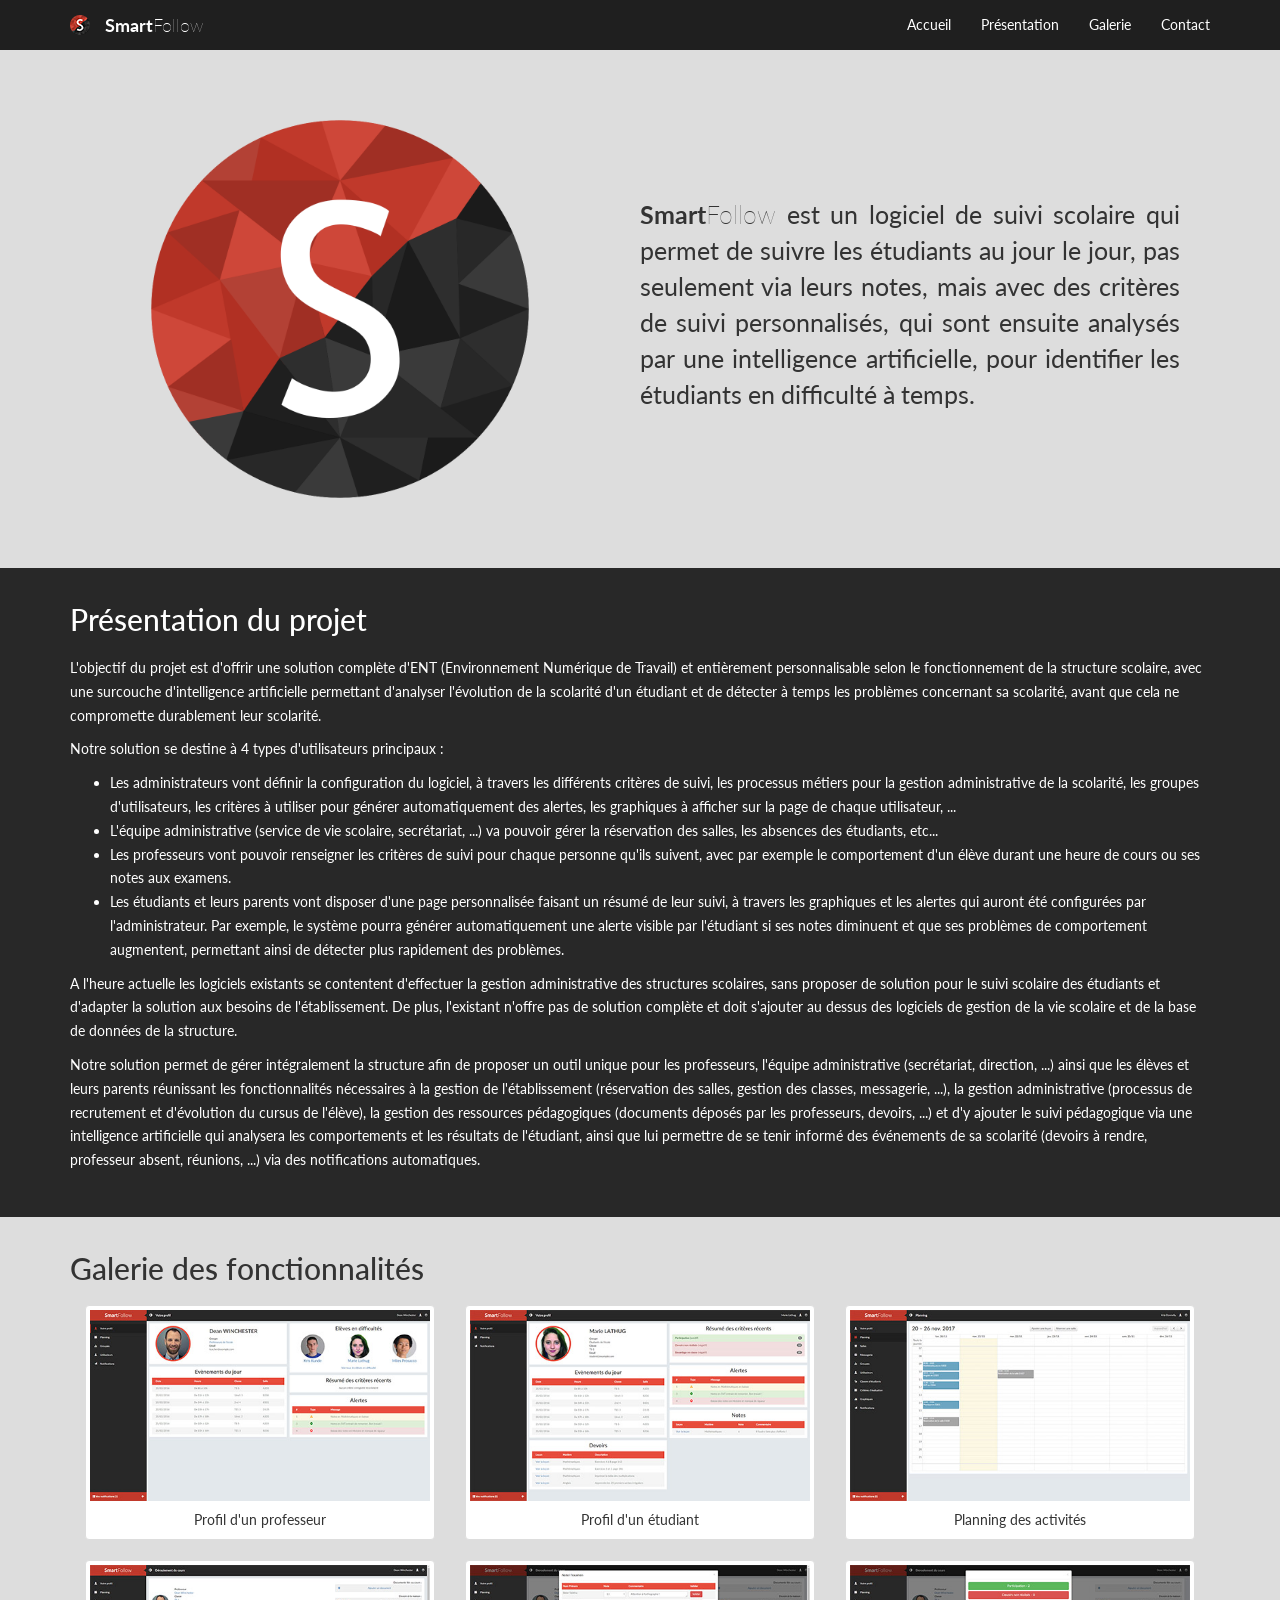
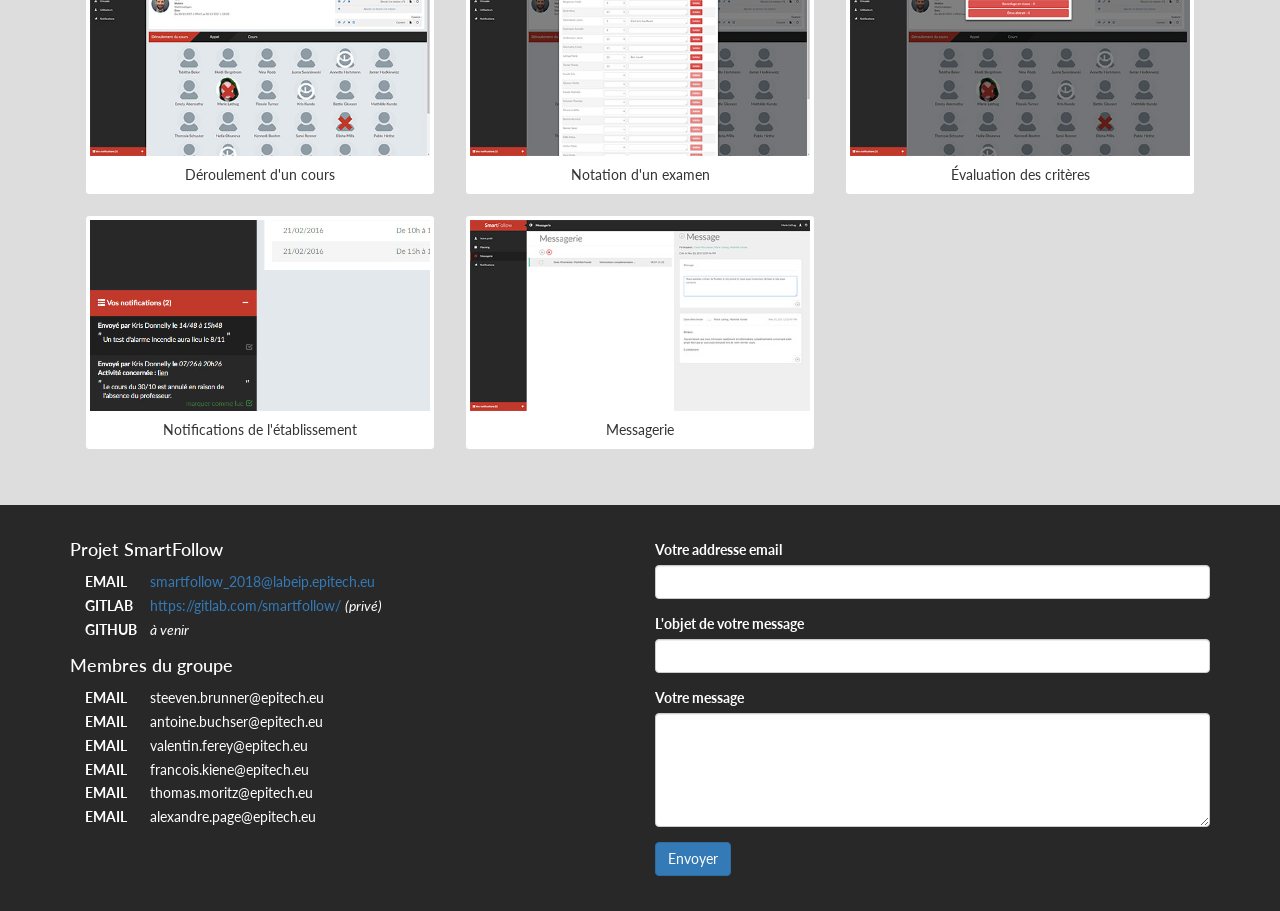
==== index.html @ dcd480e3 "New version of the website" ====
<!DOCTYPE html>
<html lang="fr">
<head>
	<meta charset="UTF-8">
	<title>SmartFollow - Logiciel de suivi scolaire</title>

	<meta name="viewport" content="width=device-width, initial-scale=1">

	<link rel="icon" type="svg" href="img/logo.ico" />
	<link rel="stylesheet" type="text/css" href="css/bootstrap.min.css" />
	<link rel="stylesheet" type="text/css" href="css/style.css" />
</head>

<body>
	<nav class="navbar navbar-default navbar-fixed-top">
		<div class="container">
			<div class="navbar-header">
				<a class="navbar-brand" href="#">
					<img alt="Logo SmartFollow" src="img/logo_small.png" />
				</a>
				<a class="navbar-brand brand-name" href="#"><strong>Smart</strong>Follow</a>
			</div>

			<ul class="nav navbar-nav navbar-right">
				<li><a href="#home">Accueil</a></li>
				<li><a href="#presentation">Présentation</a></li>
				<li><a href="#gallery">Galerie</a></li>
				<li><a href="#contact">Contact</a></li>
			</ul>
		</div>
	</nav>

	<div class="container-fluid">
		<div class="row splashscreen" id="home">
			<div class="col-md-12">
				<div class="container">
					<div class="row table-display">
						<div class="col-md-6 logo table-cell-display">
							<img src="img/logo.png" alt="Logo SmartFollow" />
						</div>
						<div class="col-md-6 catch-phrase table-cell-display">
							<p>
								<span class="brand-name"><strong>Smart</strong>Follow</span> est un logiciel de suivi scolaire qui permet de
								suivre les étudiants au jour le jour,
								pas seulement via leurs notes,
								mais avec des critères de suivi personnalisés,
								qui sont ensuite analysés par une intelligence artificielle,
								pour identifier les étudiants en difficulté à temps.
							</p>
						</div>
					</div>
				</div>
			</div>
		</div>

		<div class="row presentation" id="presentation">
			<div class="col-md-12">
				<div class="container">
					<div class="row">
						<div class="col-md-12">
							<h2>Présentation du projet</h2>

							<p>
								L'objectif du projet est d'offrir une solution complète d'ENT (Environnement Numérique de Travail) et entièrement personnalisable selon le fonctionnement de la structure scolaire, avec une surcouche d'intelligence artificielle permettant d'analyser l'évolution de la scolarité d'un étudiant et de détecter à temps les problèmes concernant sa scolarité, avant que cela ne compromette durablement leur scolarité.
							</p>

							<p>
								Notre solution se destine à 4 types d'utilisateurs principaux :
							</p>
							<ul>
								<li>Les administrateurs vont définir la configuration du logiciel, à travers les différents critères de suivi, les processus métiers pour la gestion administrative de la scolarité, les groupes d'utilisateurs, les critères à utiliser pour générer automatiquement des alertes, les graphiques à afficher sur la page de chaque utilisateur, ...</li>
								<li>L'équipe administrative (service de vie scolaire, secrétariat, ...) va pouvoir gérer la réservation des salles, les absences des étudiants, etc...</li>
								<li>Les professeurs vont pouvoir renseigner les critères de suivi pour chaque personne qu'ils suivent, avec par exemple le comportement d'un élève durant une heure de cours ou ses notes aux examens.</li>
								<li>Les étudiants et leurs parents vont disposer d'une page personnalisée faisant un résumé de leur suivi, à travers les graphiques et les alertes qui auront été configurées par l'administrateur. Par exemple, le système pourra générer automatiquement une alerte visible par l'étudiant si ses notes diminuent et que ses problèmes de comportement augmentent, permettant ainsi de détecter plus rapidement des problèmes.</li>
							</ul>

							<p>
								A l'heure actuelle les logiciels existants se contentent d'effectuer la gestion administrative des structures scolaires, sans proposer de solution pour le suivi scolaire des étudiants et d'adapter la solution aux besoins de l'établissement. De plus, l'existant n'offre pas de solution complète et doit s'ajouter au dessus des logiciels de gestion de la vie scolaire et de la base de données de la structure.
							</p>

							<p>
								Notre solution permet de gérer intégralement la structure afin de proposer un outil unique pour les professeurs, l'équipe administrative (secrétariat, direction, ...) ainsi que les élèves et leurs parents réunissant les fonctionnalités nécessaires à la gestion de l'établissement (réservation des salles, gestion des classes, messagerie, ...), la gestion administrative (processus de recrutement et d'évolution du cursus de l'élève), la gestion des ressources pédagogiques (documents déposés par les professeurs, devoirs, ...) et d'y ajouter le suivi pédagogique via une intelligence artificielle qui analysera les comportements et les résultats de l'étudiant, ainsi que lui permettre de se tenir informé des événements de sa scolarité (devoirs à rendre, professeur absent, réunions, ...) via des notifications automatiques.
							</p>
						</div>
					</div>
				</div>
			</div>
		</div>

		<div class="row gallery" id="gallery">
			<div class="col-md-12">
				<div class="container">
					<div class="row">
						<div class="col-md-12">
							<h2>Galerie des fonctionnalités</h2>

							<div class="col-md-4">
								<div class="thumbnail">
									<img src="gallery/profile_teacher_small.jpg" alt="">
									<div class="caption">
										Profil d'un professeur
									</div>
								</div>
							</div>

							<div class="col-md-4">
								<div class="thumbnail">
									<img src="gallery/profile_student_small.jpg" alt="">
									<div class="caption">
										Profil d'un étudiant
									</div>
								</div>
							</div>

							<div class="col-md-4">
								<div class="thumbnail">
									<img src="gallery/planning_small.jpg" alt="">
									<div class="caption">
										Planning des activités
									</div>
								</div>
							</div>

							<div class="col-md-4">
								<div class="thumbnail">
									<img src="gallery/lesson_small.jpg" alt="">
									<div class="caption">
										Déroulement d'un cours
									</div>
								</div>
							</div>

							<div class="col-md-4">
								<div class="thumbnail">
									<img src="gallery/marks_exam_small.jpg" alt="">
									<div class="caption">
										Notation d'un examen
									</div>
								</div>
							</div>

							<div class="col-md-4">
								<div class="thumbnail">
									<img src="gallery/evaluations_small.jpg" alt="">
									<div class="caption">
										Évaluation des critères
									</div>
								</div>
							</div>

							<div class="col-md-4">
								<div class="thumbnail">
									<img src="gallery/notifications_small.jpg" alt="">
									<div class="caption">
										Notifications de l'établissement
									</div>
								</div>
							</div>

							<div class="col-md-4">
								<div class="thumbnail">
									<img src="gallery/messaging_small.jpg" alt="">
									<div class="caption">
										Messagerie
									</div>
								</div>
							</div>
						</div>
					</div>
				</div>
			</div>
		</div>

		<div class="row contact" id="contact">
			<div class="col-md-12">
				<div class="container">
					<div class="row">
						<div class="col-md-12">
							<div class="row">
								<div class="col-md-6 contacts">
									<h4>Projet SmartFollow</h4>
									<dl class="dl-horizontal">
										<dt>Email</dt>
										<dd><a href="mailto:smartfollow_2018@labeip.epitech.eu">smartfollow_2018@labeip.epitech.eu</a></dd>

										<dt>GitLab</dt>
										<dd><a href="https://gitlab.com/smartfollow/" target="_blank">https://gitlab.com/smartfollow/</a> <em>(privé)</em></dd>

										<dt>GitHub</dt>
										<dd><em>à venir</em></dd>
									</dl>

									<h4>Membres du groupe</h4>
									<dl class="dl-horizontal">
										<dt>Email</dt>
										<dd>steeven.brunner@epitech.eu</dd>

										<dt>Email</dt>
										<dd>antoine.buchser@epitech.eu</dd>

										<dt>Email</dt>
										<dd>valentin.ferey@epitech.eu</dd>

										<dt>Email</dt>
										<dd>francois.kiene@epitech.eu</dd>

										<dt>Email</dt>
										<dd>thomas.moritz@epitech.eu</dd>

										<dt>Email</dt>
										<dd>alexandre.page@epitech.eu</dd>
									</dl>
								</div>
								<div class="col-md-6">
									<form>
										<div class="form-group">
											<label>Votre addresse email</label>
											<input type="email" name="email" class="form-control" required="required">
										</div>

										<div class="form-group">
											<label>L'objet de votre message</label>
											<input type="text" name="object" class="form-control" required="required">
										</div>

										<div class="form-group">
											<label>Votre message</label>
											<textarea name="message" class="form-control" required="required" rows="5"></textarea>
										</div>

										<input type="submit" name="submit" value="Envoyer" class="btn btn-primary">
									</form>
								</div>
							</div>
						</div>
					</div>
				</div>
			</div>
		</div>
	</div>

	<script src="js/jquery.min.js"></script>
	<script src="js/bootstrap.min.js"></script>
</body>
</html>
---- css/style.css ----
@import url(https://fonts.googleapis.com/css?family=Lato:400,400italic,700,700italic,300,300italic);
html, body {
  height: 100%;
  width: 100%; }

body {
  font-family: "Lato", Arial, sans-serif;
  padding-top: 50px; }

.table-display {
  display: table;
  width: 100%; }
  .table-display .table-cell-display {
    display: table-cell;
    vertical-align: middle;
    height: auto;
    max-height: 100%;
    float: none; }

.brand-name {
  font-weight: lighter; }
  .brand-name strong {
    font-weight: bold; }

.navbar {
  background-color: #1f1f1f;
  color: #ffffff;
  border-bottom: none; }
  .navbar a {
    color: inherit !important; }
  .navbar .navbar-nav li:hover {
    background-color: #282828; }

.splashscreen, .presentation, .gallery, .contact {
  padding-top: 35px;
  padding-bottom: 35px; }
  .splashscreen h2, .presentation h2, .gallery h2, .contact h2 {
    margin-top: 0;
    margin-bottom: 20px; }

.splashscreen, .gallery {
  background-color: #dddddd;
  color: #333333; }

.presentation, .contact {
  background-color: #282828;
  color: #ffffff; }

.splashscreen {
  padding-top: 70px;
  padding-bottom: 70px; }
  .splashscreen .logo {
    text-align: center; }
    .splashscreen .logo img {
      max-width: 70%; }
  .splashscreen .catch-phrase {
    font-size: 1.8em; }
    .splashscreen .catch-phrase p {
      text-align: justify; }

.presentation p, .presentation ul {
  line-height: 1.7em; }

.gallery .thumbnail .caption {
  text-align: center;
  padding-bottom: 5px; }

.contact .contacts h4 {
  margin-bottom: 10px;
  margin-top: 0; }
.contact .contacts .dl-horizontal {
  margin-left: 15px;
  margin-bottom: 15px;
  line-height: 1.7em; }
  .contact .contacts .dl-horizontal dt {
    width: 55px;
    text-align: left;
    text-transform: uppercase;
    line-height: inherit; }
  .contact .contacts .dl-horizontal dd {
    margin-left: 65px;
    line-height: inherit; }

/*# sourceMappingURL=style.css.map */
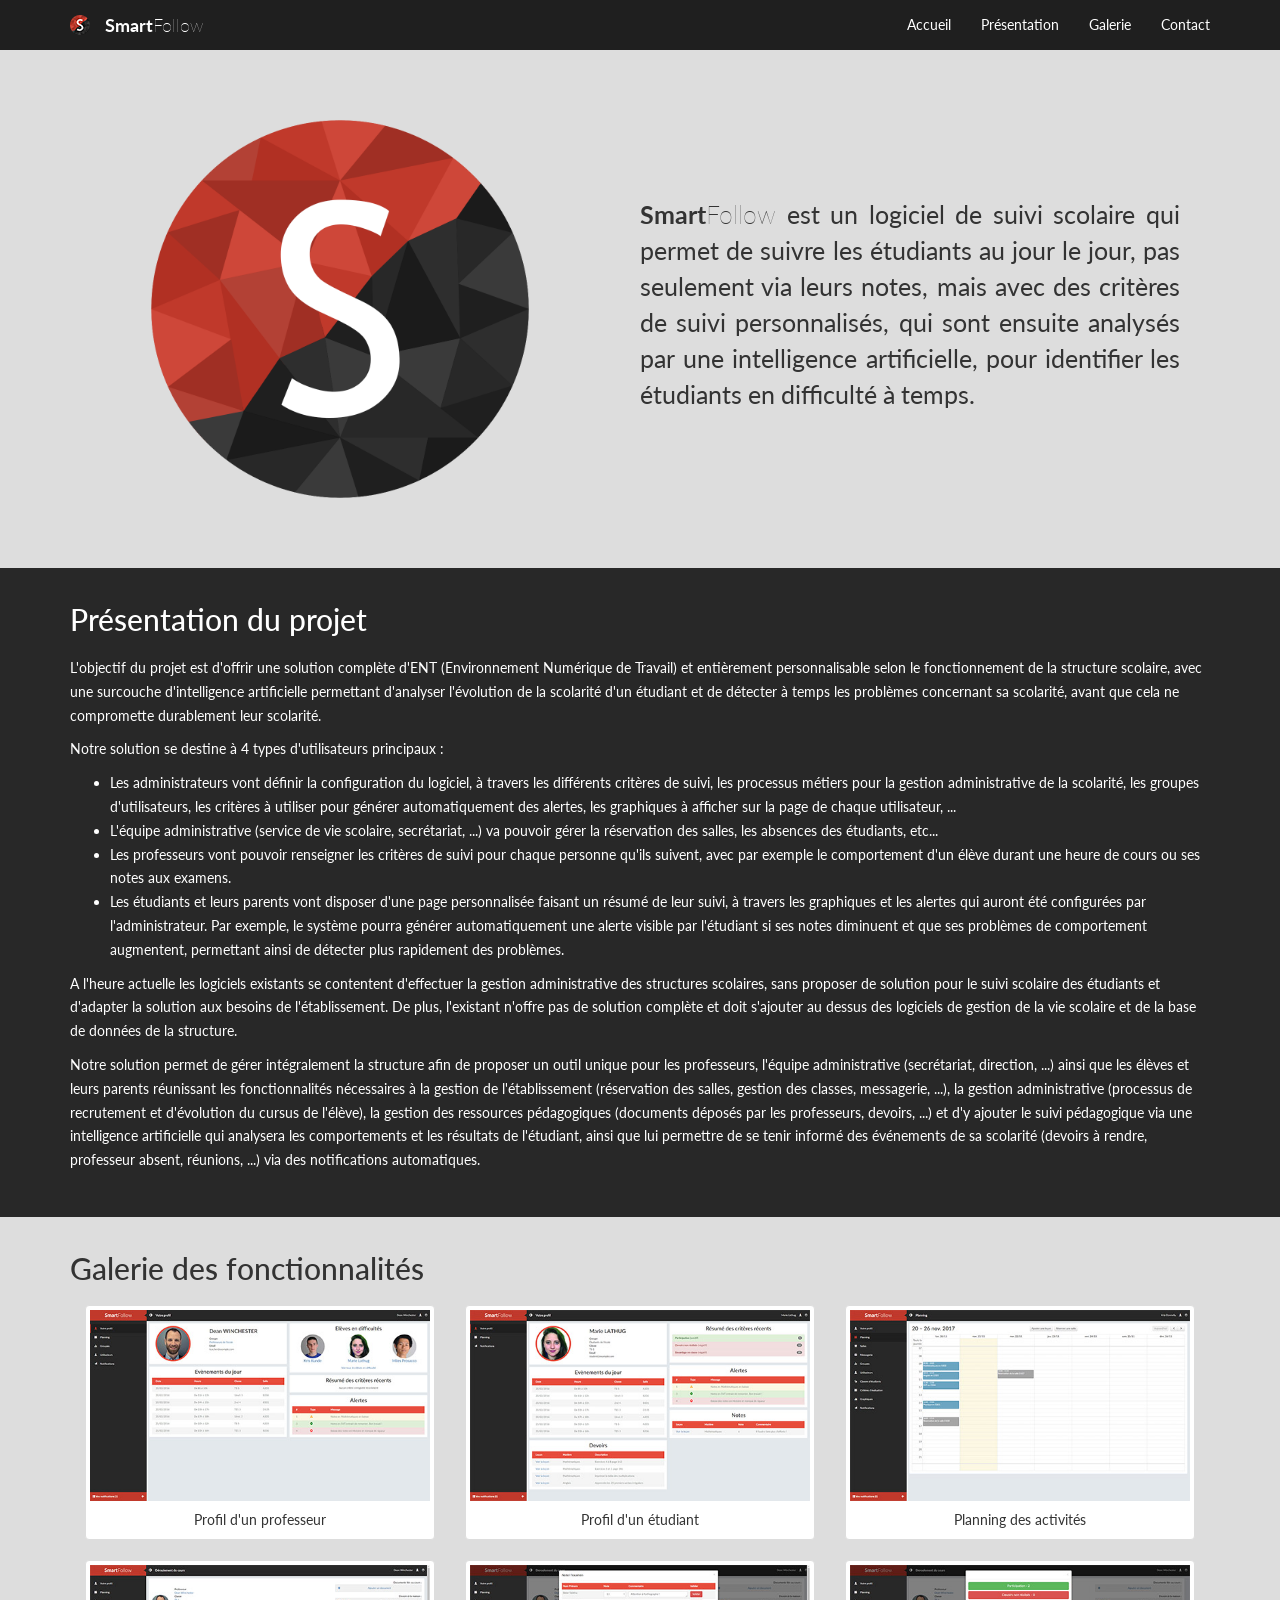
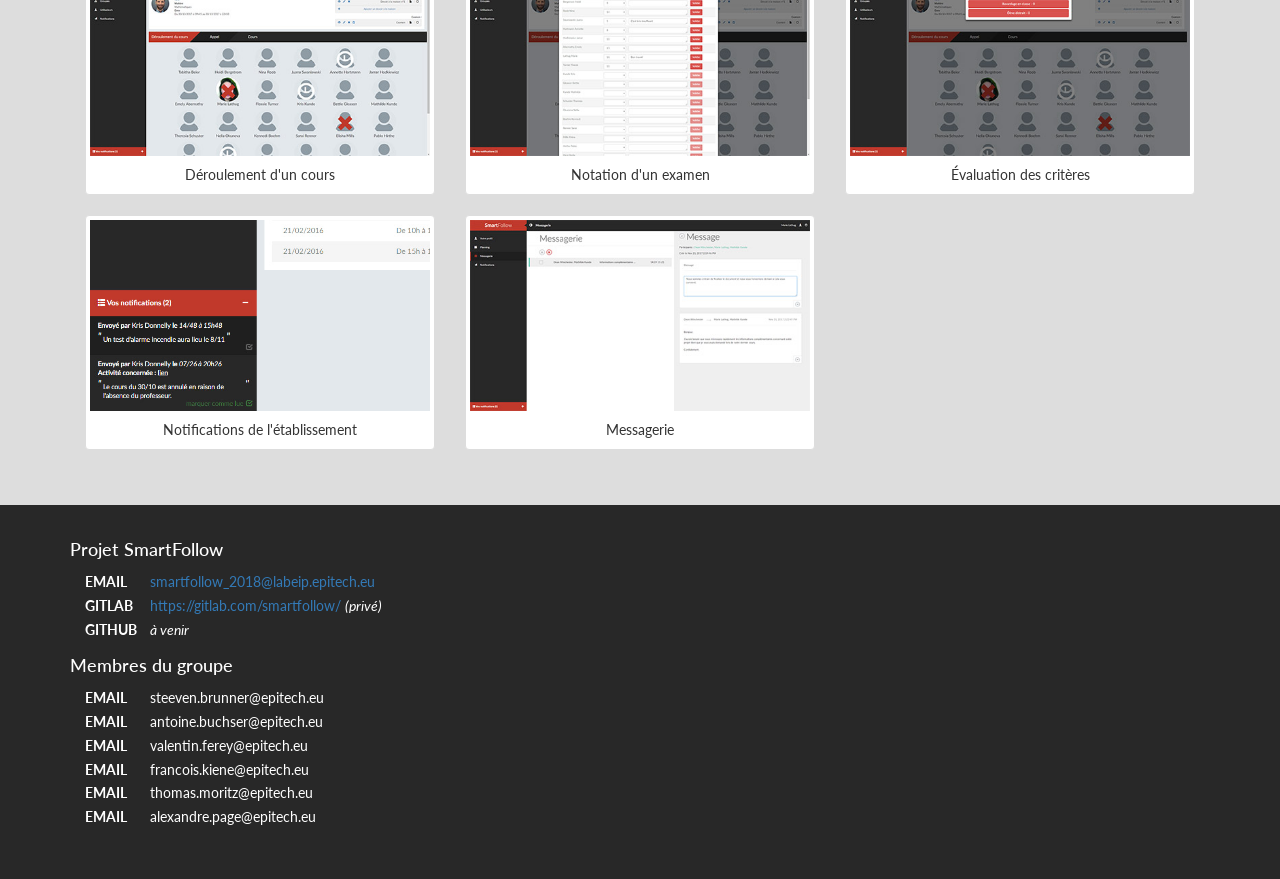
==== commit 7d14b446: "Finished new version" ====
--- a/index.html
+++ b/index.html
@@ -95,7 +95,7 @@
 							<h2>Galerie des fonctionnalités</h2>
 
 							<div class="col-md-4">
-								<div class="thumbnail">
+								<div class="thumbnail" data-type="modal" data-src="gallery/profile_teacher.jpg">
 									<img src="gallery/profile_teacher_small.jpg" alt="">
 									<div class="caption">
 										Profil d'un professeur
@@ -104,7 +104,7 @@
 							</div>
 
 							<div class="col-md-4">
-								<div class="thumbnail">
+								<div class="thumbnail" data-type="modal" data-src="gallery/profile_student.jpg">
 									<img src="gallery/profile_student_small.jpg" alt="">
 									<div class="caption">
 										Profil d'un étudiant
@@ -113,7 +113,7 @@
 							</div>
 
 							<div class="col-md-4">
-								<div class="thumbnail">
+								<div class="thumbnail" data-type="modal" data-src="gallery/planning.jpg">
 									<img src="gallery/planning_small.jpg" alt="">
 									<div class="caption">
 										Planning des activités
@@ -122,7 +122,7 @@
 							</div>
 
 							<div class="col-md-4">
-								<div class="thumbnail">
+								<div class="thumbnail" data-type="modal" data-src="gallery/lesson.jpg">
 									<img src="gallery/lesson_small.jpg" alt="">
 									<div class="caption">
 										Déroulement d'un cours
@@ -131,7 +131,7 @@
 							</div>
 
 							<div class="col-md-4">
-								<div class="thumbnail">
+								<div class="thumbnail" data-type="modal" data-src="gallery/marks_exam.jpg">
 									<img src="gallery/marks_exam_small.jpg" alt="">
 									<div class="caption">
 										Notation d'un examen
@@ -140,7 +140,7 @@
 							</div>
 
 							<div class="col-md-4">
-								<div class="thumbnail">
+								<div class="thumbnail" data-type="modal" data-src="gallery/evaluations.jpg">
 									<img src="gallery/evaluations_small.jpg" alt="">
 									<div class="caption">
 										Évaluation des critères
@@ -149,7 +149,7 @@
 							</div>
 
 							<div class="col-md-4">
-								<div class="thumbnail">
+								<div class="thumbnail" data-type="modal" data-src="gallery/notifications.jpg">
 									<img src="gallery/notifications_small.jpg" alt="">
 									<div class="caption">
 										Notifications de l'établissement
@@ -158,7 +158,7 @@
 							</div>
 
 							<div class="col-md-4">
-								<div class="thumbnail">
+								<div class="thumbnail" data-type="modal" data-src="gallery/messaging.jpg">
 									<img src="gallery/messaging_small.jpg" alt="">
 									<div class="caption">
 										Messagerie
@@ -211,7 +211,7 @@
 										<dd>alexandre.page@epitech.eu</dd>
 									</dl>
 								</div>
-								<div class="col-md-6">
+								<div class="col-md-6 hidden">
 									<form>
 										<div class="form-group">
 											<label>Votre addresse email</label>
@@ -239,7 +239,16 @@
 		</div>
 	</div>
 
+	<div class="modal-wrapper" id="modal-wrapper">
+		<div class="img-modal" id="gallery-modal">
+			<a href="#" class="close-modal"><span class="glyphicon glyphicon-remove"></span></a>
+
+			<img src="gallery/profile_teacher.jpg" alt="" />
+		</div>
+	</div>
+
 	<script src="js/jquery.min.js"></script>
 	<script src="js/bootstrap.min.js"></script>
+	<script src="js/modal.js"></script>
 </body>
 </html>
--- a/css/style.css
+++ b/css/style.css
@@ -61,9 +61,11 @@
 .presentation p, .presentation ul {
   line-height: 1.7em; }
 
-.gallery .thumbnail .caption {
-  text-align: center;
-  padding-bottom: 5px; }
+.gallery .thumbnail {
+  cursor: pointer; }
+  .gallery .thumbnail .caption {
+    text-align: center;
+    padding-bottom: 5px; }
 
 .contact .contacts h4 {
   margin-bottom: 10px;
@@ -81,4 +83,48 @@
     margin-left: 65px;
     line-height: inherit; }
 
+.modal-wrapper {
+  display: none;
+  position: fixed;
+  z-index: 5000;
+  top: 0;
+  left: 0;
+  bottom: 0;
+  right: 0;
+  text-align: center;
+  cursor: pointer;
+  background-color: rgba(0, 0, 0, 0.7); }
+  .modal-wrapper.active {
+    display: block; }
+  .modal-wrapper .close-modal {
+    position: absolute;
+    top: -10px;
+    right: -9px;
+    background: #dddddd;
+    border: 2px solid #edecec;
+    opacity: 1;
+    text-shadow: none;
+    border-radius: 50px;
+    display: block;
+    width: 24px;
+    height: 24px;
+    padding: 2px;
+    font-size: 1em;
+    color: #282828; }
+    .modal-wrapper .close-modal:hover {
+      border-color: #dddddd;
+      background: #edecec; }
+  .modal-wrapper .img-modal {
+    position: relative;
+    display: inline-block;
+    width: auto;
+    max-width: 65%;
+    margin-top: 120px;
+    cursor: default;
+    background-color: #edecec;
+    border-radius: 5px;
+    padding: 5px; }
+    .modal-wrapper .img-modal img {
+      max-width: 100%; }
+
 /*# sourceMappingURL=style.css.map */
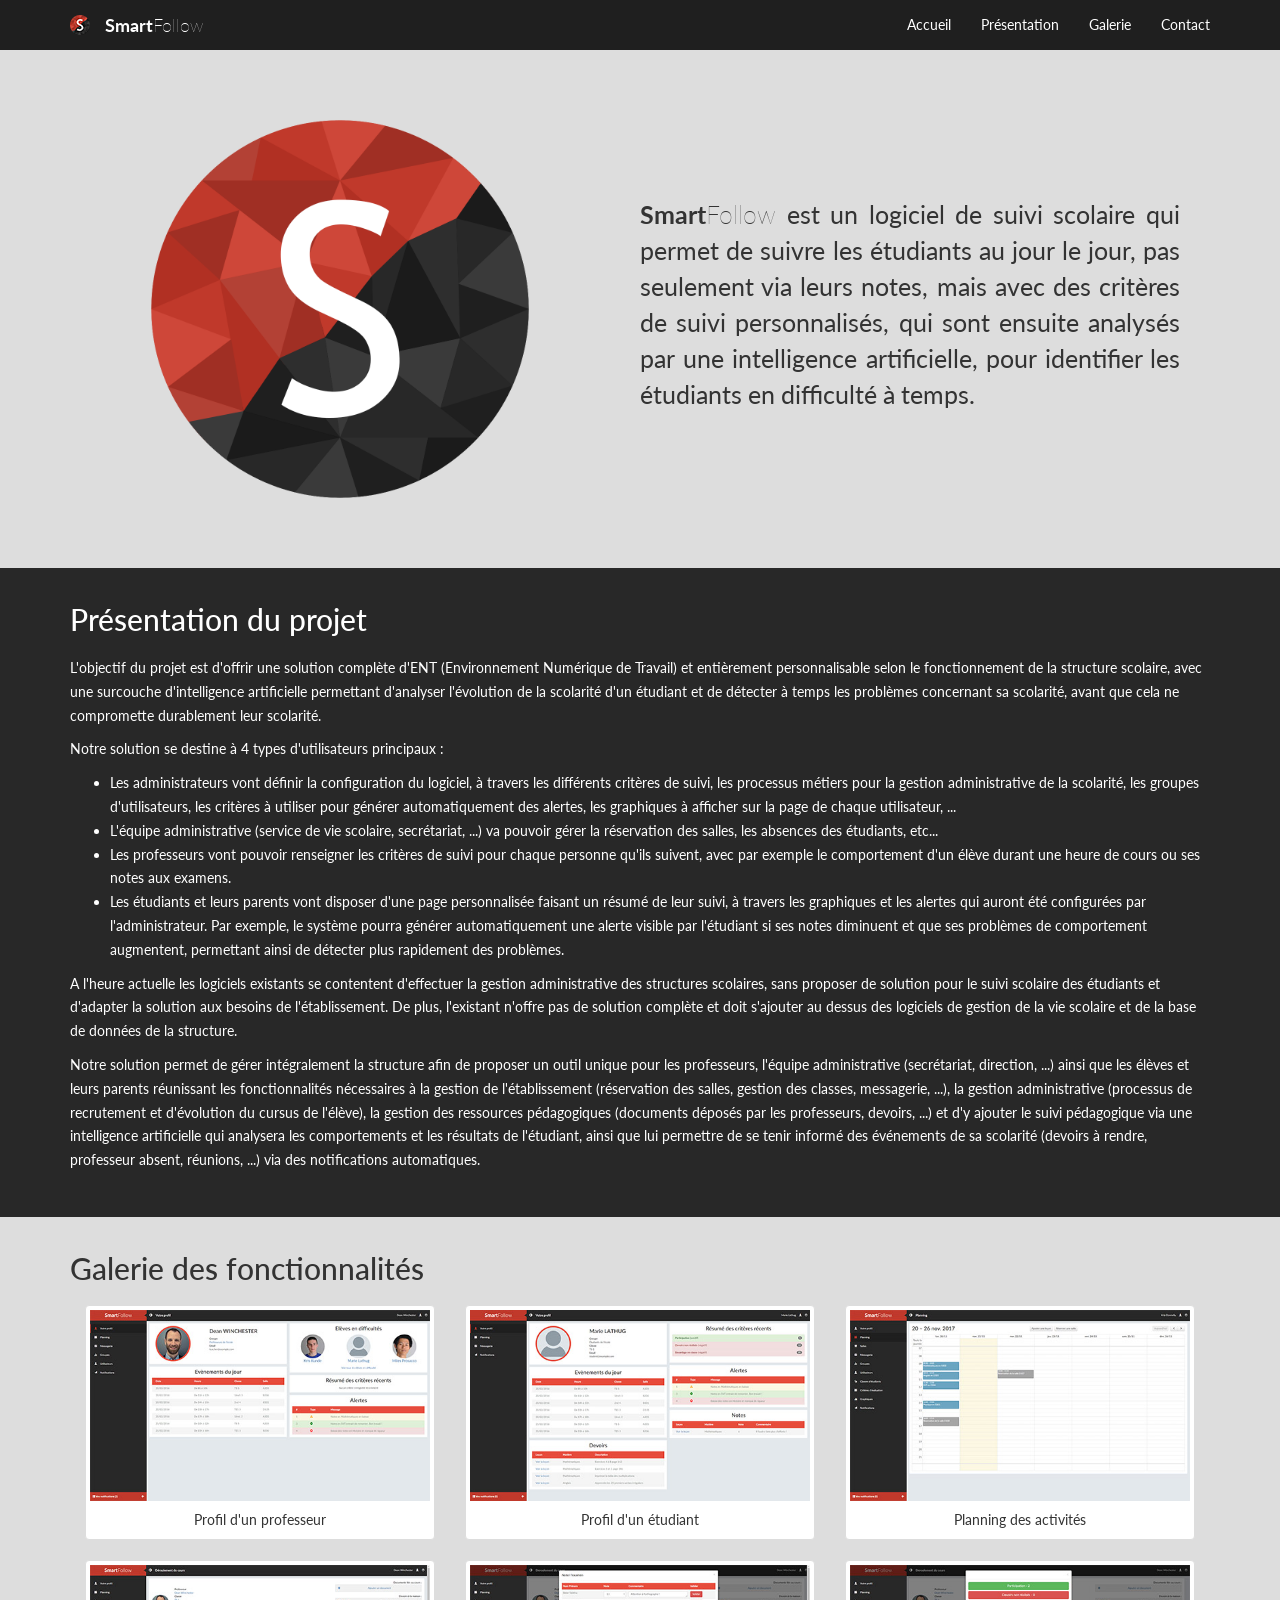
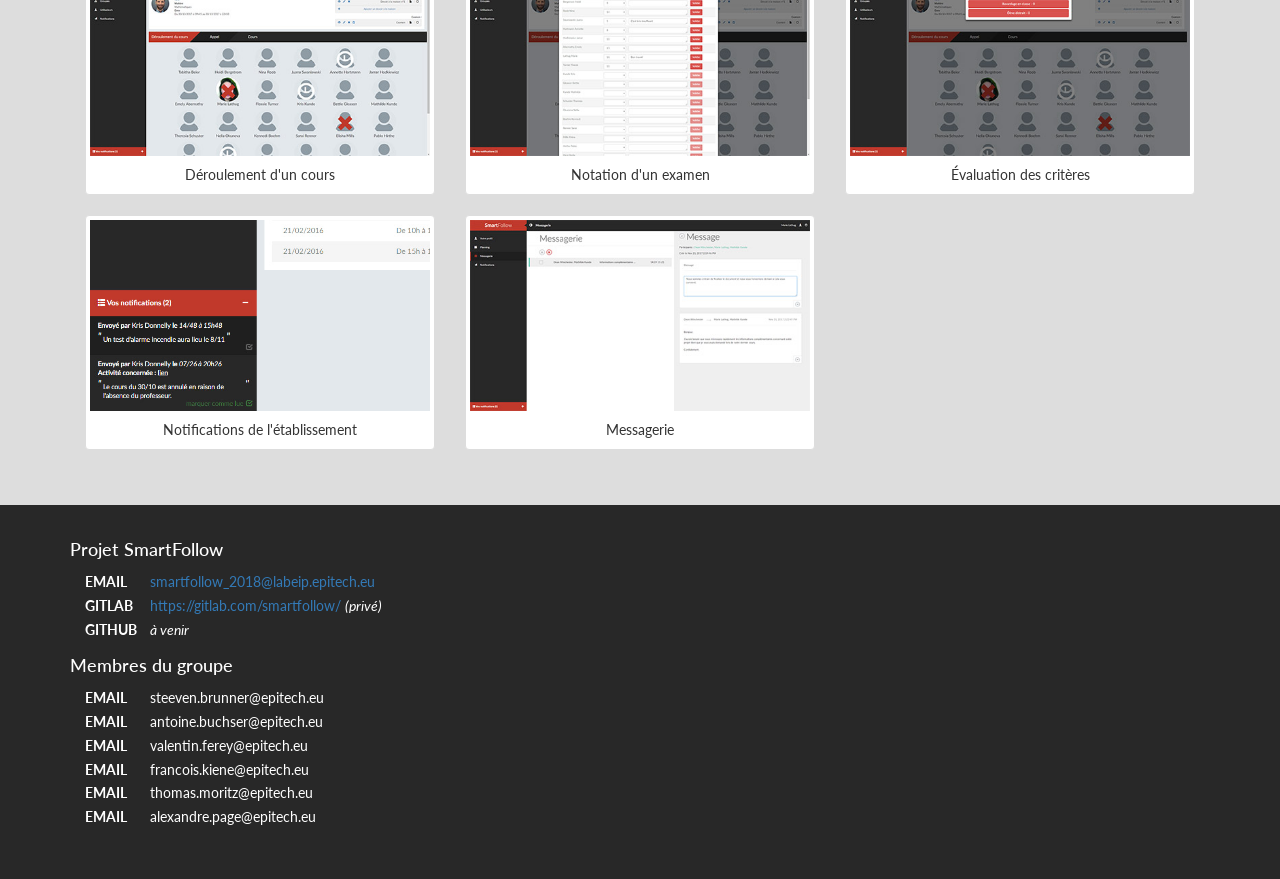
==== commit 6dbfe508: "Responsive design" ====
--- a/index.html
+++ b/index.html
@@ -15,18 +15,26 @@
 	<nav class="navbar navbar-default navbar-fixed-top">
 		<div class="container">
 			<div class="navbar-header">
+				<button type="button" class="navbar-toggle collapsed" data-toggle="collapse" data-target="#navbar-collapse-1" aria-expanded="false">
+					<span class="sr-only">Afficher navigation</span>
+					<span class="icon-bar"></span>
+					<span class="icon-bar"></span>
+					<span class="icon-bar"></span>
+				</button>
 				<a class="navbar-brand" href="#">
 					<img alt="Logo SmartFollow" src="img/logo_small.png" />
 				</a>
 				<a class="navbar-brand brand-name" href="#"><strong>Smart</strong>Follow</a>
 			</div>
 
-			<ul class="nav navbar-nav navbar-right">
-				<li><a href="#home">Accueil</a></li>
-				<li><a href="#presentation">Présentation</a></li>
-				<li><a href="#gallery">Galerie</a></li>
-				<li><a href="#contact">Contact</a></li>
-			</ul>
+			<div class="collapse navbar-collapse" id="navbar-collapse-1">
+				<ul class="nav navbar-nav navbar-right">
+					<li><a href="#home">Accueil</a></li>
+					<li><a href="#presentation">Présentation</a></li>
+					<li><a href="#gallery">Galerie</a></li>
+					<li><a href="#contact">Contact</a></li>
+				</ul>
+			</div>
 		</div>
 	</nav>
 
@@ -35,10 +43,10 @@
 			<div class="col-md-12">
 				<div class="container">
 					<div class="row table-display">
-						<div class="col-md-6 logo table-cell-display">
+						<div class="col-md-6 hidden-xs logo table-cell-display">
 							<img src="img/logo.png" alt="Logo SmartFollow" />
 						</div>
-						<div class="col-md-6 catch-phrase table-cell-display">
+						<div class="col-md-6 col-xs-12 catch-phrase table-cell-display">
 							<p>
 								<span class="brand-name"><strong>Smart</strong>Follow</span> est un logiciel de suivi scolaire qui permet de
 								suivre les étudiants au jour le jour,
--- a/css/style.css
+++ b/css/style.css
@@ -17,6 +17,10 @@
     max-height: 100%;
     float: none; }
 
+@media (max-width: 768px) {
+  .table-display {
+    width: auto;
+    display: block; } }
 .brand-name {
   font-weight: lighter; }
   .brand-name strong {
@@ -78,7 +82,8 @@
     width: 55px;
     text-align: left;
     text-transform: uppercase;
-    line-height: inherit; }
+    line-height: inherit;
+    float: left; }
   .contact .contacts .dl-horizontal dd {
     margin-left: 65px;
     line-height: inherit; }
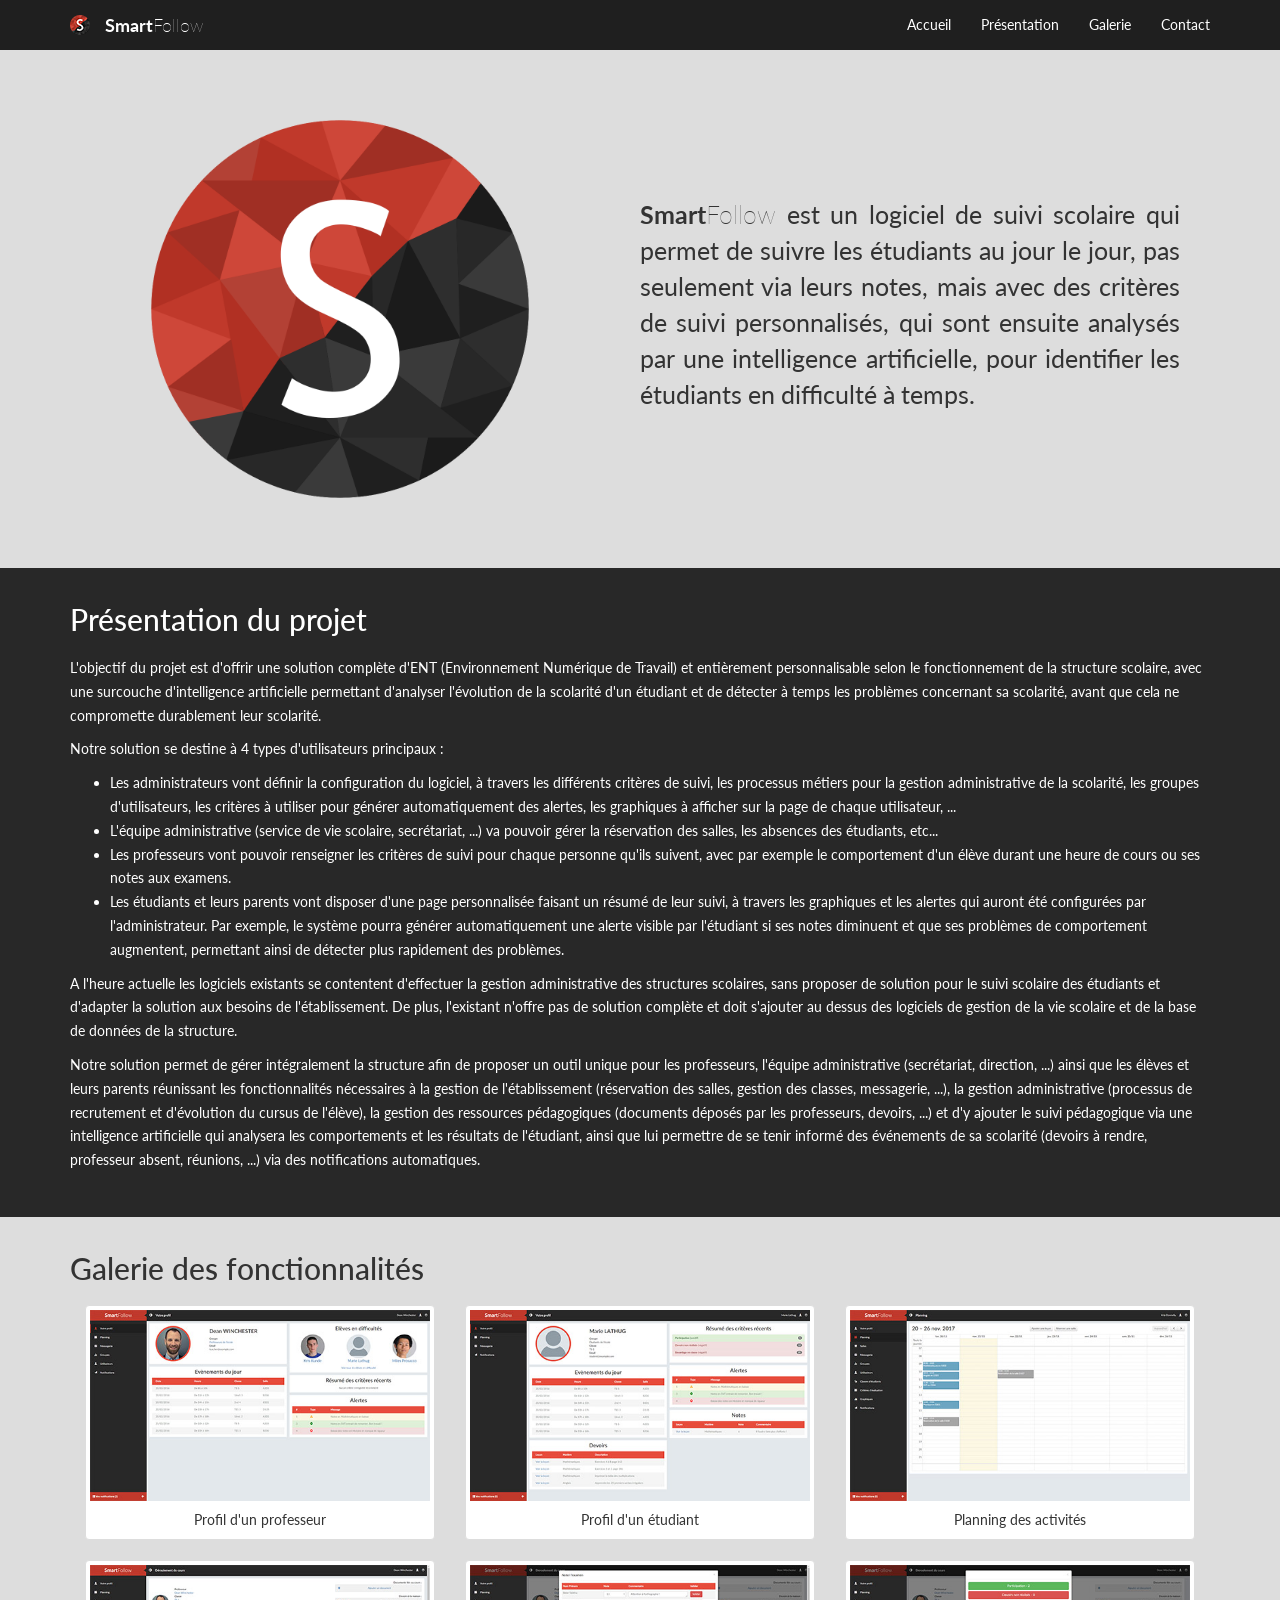
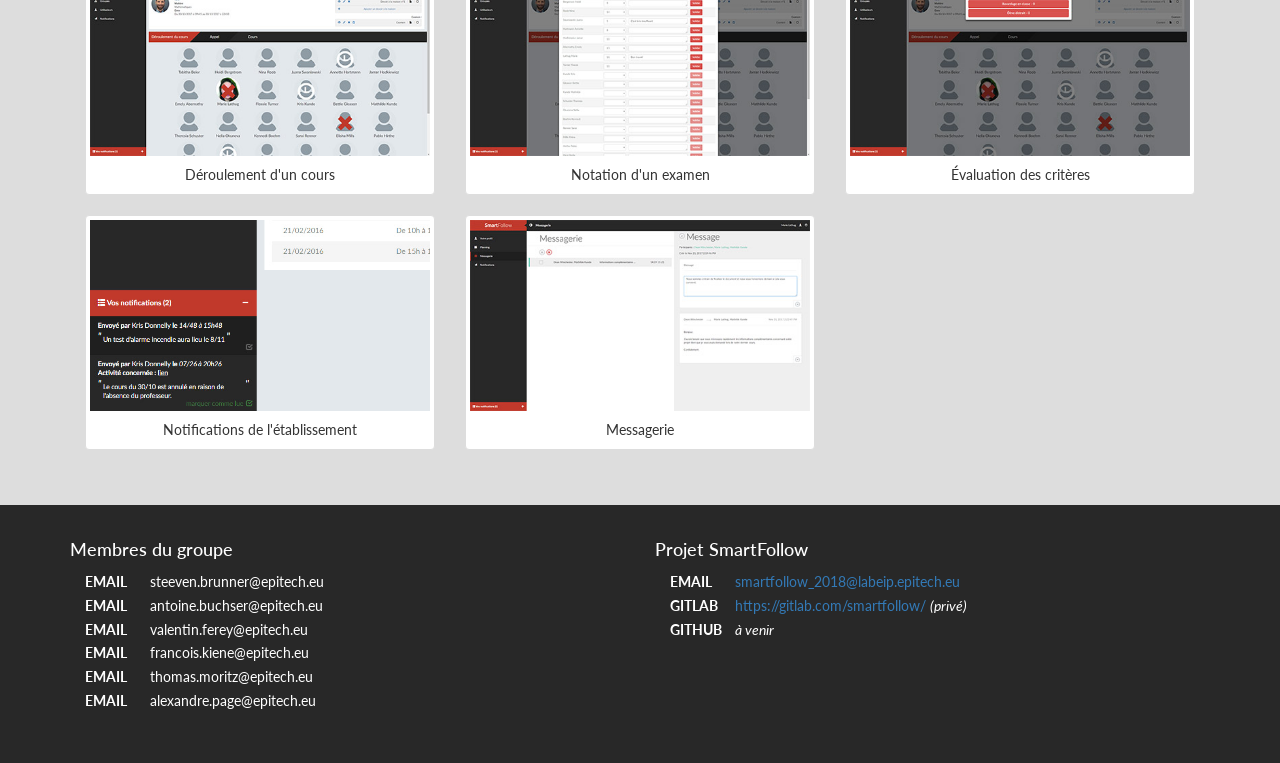
==== commit 9d85e602: "fix contact" ====
--- a/index.html
+++ b/index.html
@@ -185,7 +185,29 @@
 					<div class="row">
 						<div class="col-md-12">
 							<div class="row">
-								<div class="col-md-6 contacts">
+								<div class="col-md-6 col-xs-12 contacts">
+									<h4>Membres du groupe</h4>
+									<dl class="dl-horizontal">
+										<dt>Email</dt>
+										<dd>steeven.brunner@epitech.eu</dd>
+
+										<dt>Email</dt>
+										<dd>antoine.buchser@epitech.eu</dd>
+
+										<dt>Email</dt>
+										<dd>valentin.ferey@epitech.eu</dd>
+
+										<dt>Email</dt>
+										<dd>francois.kiene@epitech.eu</dd>
+
+										<dt>Email</dt>
+										<dd>thomas.moritz@epitech.eu</dd>
+
+										<dt>Email</dt>
+										<dd>alexandre.page@epitech.eu</dd>
+									</dl>
+								</div>
+								<div class="col-md-6 col-xs-12 contacts">
 									<h4>Projet SmartFollow</h4>
 									<dl class="dl-horizontal">
 										<dt>Email</dt>
@@ -197,29 +219,9 @@
 										<dt>GitHub</dt>
 										<dd><em>à venir</em></dd>
 									</dl>
-
-									<h4>Membres du groupe</h4>
-									<dl class="dl-horizontal">
-										<dt>Email</dt>
-										<dd>steeven.brunner@epitech.eu</dd>
-
-										<dt>Email</dt>
-										<dd>antoine.buchser@epitech.eu</dd>
-
-										<dt>Email</dt>
-										<dd>valentin.ferey@epitech.eu</dd>
-
-										<dt>Email</dt>
-										<dd>francois.kiene@epitech.eu</dd>
-
-										<dt>Email</dt>
-										<dd>thomas.moritz@epitech.eu</dd>
-
-										<dt>Email</dt>
-										<dd>alexandre.page@epitech.eu</dd>
-									</dl>
-								</div>
-								<div class="col-md-6 hidden">
+								</div>
+								<!--
+								<div class="col-md-6">
 									<form>
 										<div class="form-group">
 											<label>Votre addresse email</label>
@@ -239,6 +241,7 @@
 										<input type="submit" name="submit" value="Envoyer" class="btn btn-primary">
 									</form>
 								</div>
+								-->
 							</div>
 						</div>
 					</div>
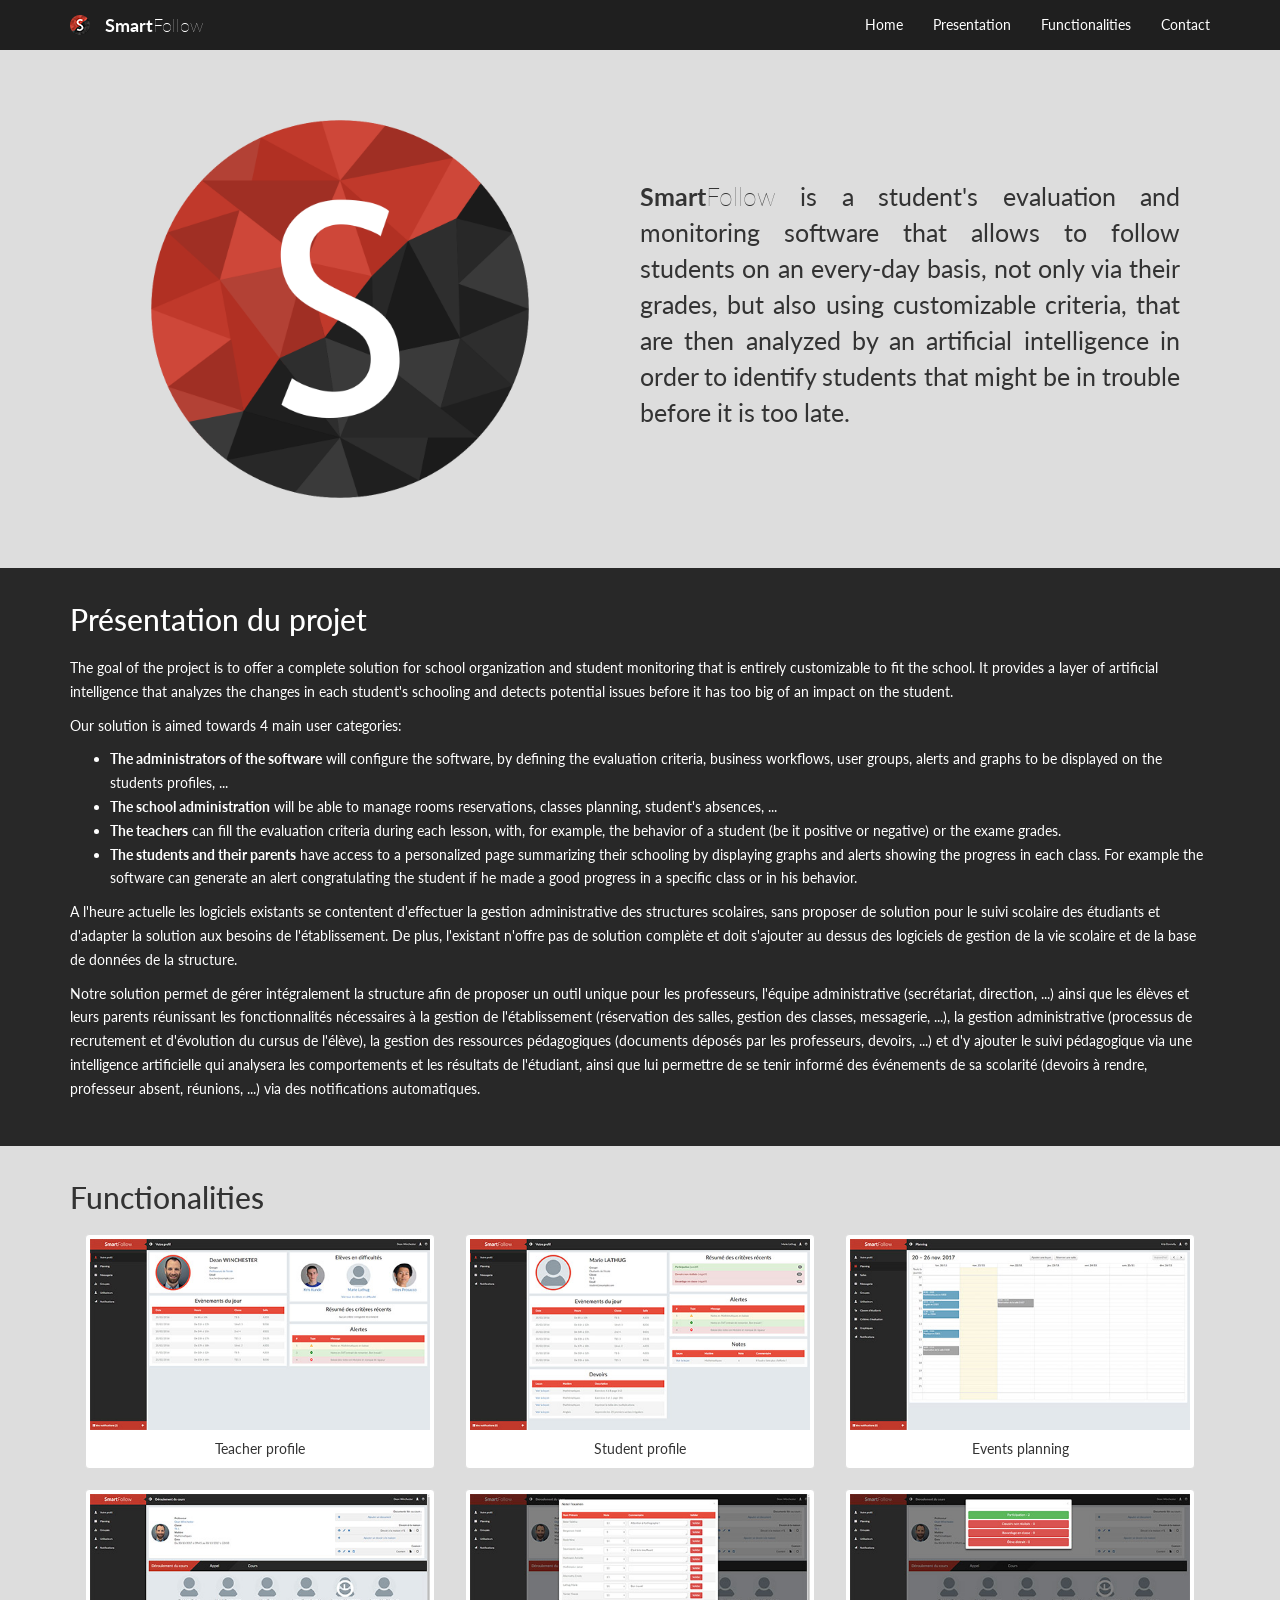
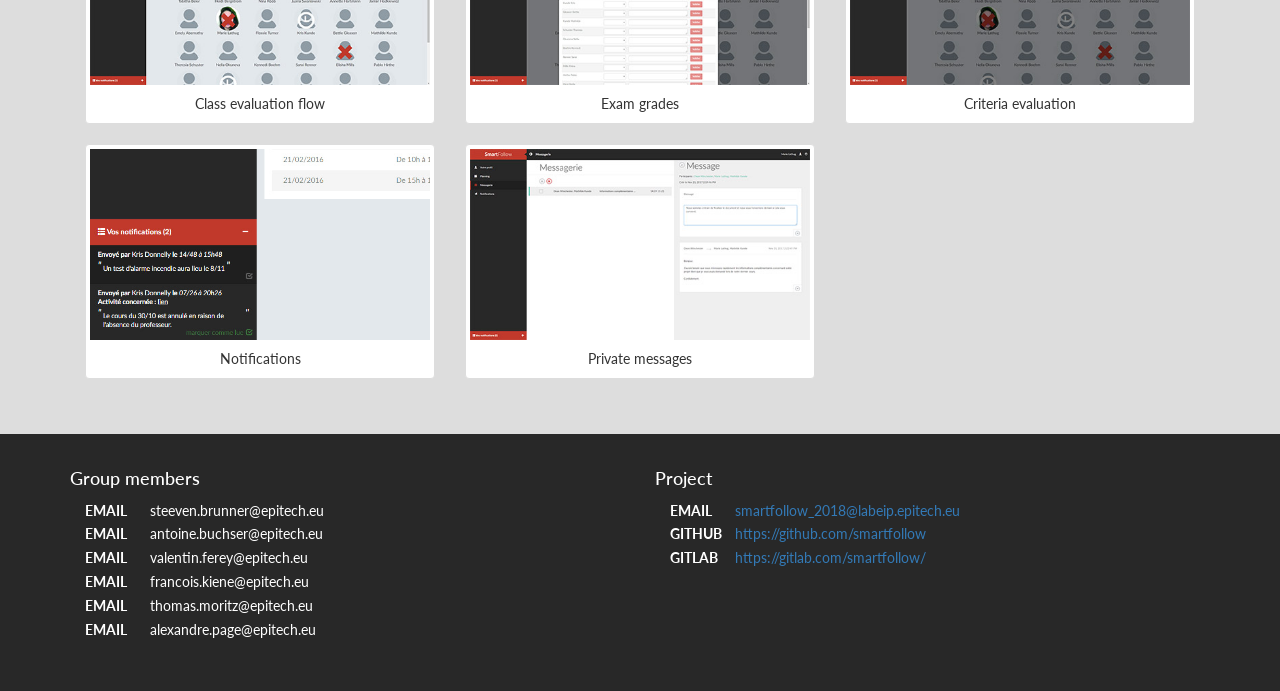
==== commit 6e7bbdab: "English translation (WIP)" ====
--- a/index.html
+++ b/index.html
@@ -2,7 +2,7 @@
 <html lang="fr">
 <head>
 	<meta charset="UTF-8">
-	<title>SmartFollow - Logiciel de suivi scolaire</title>
+	<title>SmartFollow - Students' monitoring software</title>
 
 	<meta name="viewport" content="width=device-width, initial-scale=1">
 
@@ -16,7 +16,7 @@
 		<div class="container">
 			<div class="navbar-header">
 				<button type="button" class="navbar-toggle collapsed" data-toggle="collapse" data-target="#navbar-collapse-1" aria-expanded="false">
-					<span class="sr-only">Afficher navigation</span>
+					<span class="sr-only">Display navigation</span>
 					<span class="icon-bar"></span>
 					<span class="icon-bar"></span>
 					<span class="icon-bar"></span>
@@ -29,9 +29,9 @@
 
 			<div class="collapse navbar-collapse" id="navbar-collapse-1">
 				<ul class="nav navbar-nav navbar-right">
-					<li><a href="#home">Accueil</a></li>
-					<li><a href="#presentation">Présentation</a></li>
-					<li><a href="#gallery">Galerie</a></li>
+					<li><a href="#home">Home</a></li>
+					<li><a href="#presentation">Presentation</a></li>
+					<li><a href="#gallery">Functionalities</a></li>
 					<li><a href="#contact">Contact</a></li>
 				</ul>
 			</div>
@@ -48,12 +48,12 @@
 						</div>
 						<div class="col-md-6 col-xs-12 catch-phrase table-cell-display">
 							<p>
-								<span class="brand-name"><strong>Smart</strong>Follow</span> est un logiciel de suivi scolaire qui permet de
-								suivre les étudiants au jour le jour,
-								pas seulement via leurs notes,
-								mais avec des critères de suivi personnalisés,
-								qui sont ensuite analysés par une intelligence artificielle,
-								pour identifier les étudiants en difficulté à temps.
+								<span class="brand-name"><strong>Smart</strong>Follow</span> is a student's evaluation and monitoring software
+								that allows to follow students on an every-day basis,
+								not only via their grades,
+								but also using customizable criteria,
+								that are then analyzed by an artificial intelligence
+								in order to identify students that might be in trouble before it is too late.
 							</p>
 						</div>
 					</div>
@@ -69,17 +69,16 @@
 							<h2>Présentation du projet</h2>
 
 							<p>
-								L'objectif du projet est d'offrir une solution complète d'ENT (Environnement Numérique de Travail) et entièrement personnalisable selon le fonctionnement de la structure scolaire, avec une surcouche d'intelligence artificielle permettant d'analyser l'évolution de la scolarité d'un étudiant et de détecter à temps les problèmes concernant sa scolarité, avant que cela ne compromette durablement leur scolarité.
-							</p>
-
-							<p>
-								Notre solution se destine à 4 types d'utilisateurs principaux :
-							</p>
+								The goal of the project is to offer a complete solution for school organization and student monitoring that is entirely customizable to fit the school. It provides a layer of artificial intelligence that analyzes the changes in each student's schooling and detects potential issues before it has too big of an impact on the student.
+							</p>
+
+							<p>Our solution is aimed towards 4 main user categories:</p>
+
 							<ul>
-								<li>Les administrateurs vont définir la configuration du logiciel, à travers les différents critères de suivi, les processus métiers pour la gestion administrative de la scolarité, les groupes d'utilisateurs, les critères à utiliser pour générer automatiquement des alertes, les graphiques à afficher sur la page de chaque utilisateur, ...</li>
-								<li>L'équipe administrative (service de vie scolaire, secrétariat, ...) va pouvoir gérer la réservation des salles, les absences des étudiants, etc...</li>
-								<li>Les professeurs vont pouvoir renseigner les critères de suivi pour chaque personne qu'ils suivent, avec par exemple le comportement d'un élève durant une heure de cours ou ses notes aux examens.</li>
-								<li>Les étudiants et leurs parents vont disposer d'une page personnalisée faisant un résumé de leur suivi, à travers les graphiques et les alertes qui auront été configurées par l'administrateur. Par exemple, le système pourra générer automatiquement une alerte visible par l'étudiant si ses notes diminuent et que ses problèmes de comportement augmentent, permettant ainsi de détecter plus rapidement des problèmes.</li>
+								<li><strong>The administrators of the software</strong> will configure the software, by defining the evaluation criteria, business workflows, user groups, alerts and graphs to be displayed on the students profiles, ...</li>
+								<li><strong>The school administration</strong> will be able to manage rooms reservations, classes planning, student's absences, ...</li>
+								<li><strong>The teachers</strong> can fill the evaluation criteria during each lesson, with, for example, the behavior of a student (be it positive or negative) or the exame grades.</li>
+								<li><strong>The students and their parents</strong> have access to a personalized page summarizing their schooling by displaying graphs and alerts showing the progress in each class. For example the software can generate an alert congratulating the student if he made a good progress in a specific class or in his behavior.</li>
 							</ul>
 
 							<p>
@@ -100,13 +99,13 @@
 				<div class="container">
 					<div class="row">
 						<div class="col-md-12">
-							<h2>Galerie des fonctionnalités</h2>
+							<h2>Functionalities</h2>
 
 							<div class="col-md-4">
 								<div class="thumbnail" data-type="modal" data-src="gallery/profile_teacher.jpg">
 									<img src="gallery/profile_teacher_small.jpg" alt="">
 									<div class="caption">
-										Profil d'un professeur
+										Teacher profile
 									</div>
 								</div>
 							</div>
@@ -115,7 +114,7 @@
 								<div class="thumbnail" data-type="modal" data-src="gallery/profile_student.jpg">
 									<img src="gallery/profile_student_small.jpg" alt="">
 									<div class="caption">
-										Profil d'un étudiant
+										Student profile
 									</div>
 								</div>
 							</div>
@@ -124,7 +123,7 @@
 								<div class="thumbnail" data-type="modal" data-src="gallery/planning.jpg">
 									<img src="gallery/planning_small.jpg" alt="">
 									<div class="caption">
-										Planning des activités
+										Events planning
 									</div>
 								</div>
 							</div>
@@ -133,7 +132,7 @@
 								<div class="thumbnail" data-type="modal" data-src="gallery/lesson.jpg">
 									<img src="gallery/lesson_small.jpg" alt="">
 									<div class="caption">
-										Déroulement d'un cours
+										Class evaluation flow
 									</div>
 								</div>
 							</div>
@@ -142,7 +141,7 @@
 								<div class="thumbnail" data-type="modal" data-src="gallery/marks_exam.jpg">
 									<img src="gallery/marks_exam_small.jpg" alt="">
 									<div class="caption">
-										Notation d'un examen
+										Exam grades
 									</div>
 								</div>
 							</div>
@@ -151,7 +150,7 @@
 								<div class="thumbnail" data-type="modal" data-src="gallery/evaluations.jpg">
 									<img src="gallery/evaluations_small.jpg" alt="">
 									<div class="caption">
-										Évaluation des critères
+										Criteria evaluation
 									</div>
 								</div>
 							</div>
@@ -160,7 +159,7 @@
 								<div class="thumbnail" data-type="modal" data-src="gallery/notifications.jpg">
 									<img src="gallery/notifications_small.jpg" alt="">
 									<div class="caption">
-										Notifications de l'établissement
+										Notifications
 									</div>
 								</div>
 							</div>
@@ -169,7 +168,7 @@
 								<div class="thumbnail" data-type="modal" data-src="gallery/messaging.jpg">
 									<img src="gallery/messaging_small.jpg" alt="">
 									<div class="caption">
-										Messagerie
+										Private messages
 									</div>
 								</div>
 							</div>
@@ -186,7 +185,7 @@
 						<div class="col-md-12">
 							<div class="row">
 								<div class="col-md-6 col-xs-12 contacts">
-									<h4>Membres du groupe</h4>
+									<h4>Group members</h4>
 									<dl class="dl-horizontal">
 										<dt>Email</dt>
 										<dd>steeven.brunner@epitech.eu</dd>
@@ -208,16 +207,16 @@
 									</dl>
 								</div>
 								<div class="col-md-6 col-xs-12 contacts">
-									<h4>Projet SmartFollow</h4>
+									<h4>Project</h4>
 									<dl class="dl-horizontal">
 										<dt>Email</dt>
 										<dd><a href="mailto:smartfollow_2018@labeip.epitech.eu">smartfollow_2018@labeip.epitech.eu</a></dd>
 
+										<dt>GitHub</dt>
+										<dd><a href="https://github.com/SmartFollow" target="_blank">https://github.com/smartfollow</a></dd>
+
 										<dt>GitLab</dt>
-										<dd><a href="https://gitlab.com/smartfollow/" target="_blank">https://gitlab.com/smartfollow/</a> <em>(privé)</em></dd>
-
-										<dt>GitHub</dt>
-										<dd><em>à venir</em></dd>
+										<dd><a href="https://gitlab.com/smartfollow/" target="_blank">https://gitlab.com/smartfollow/</a></dd>
 									</dl>
 								</div>
 								<!--
@@ -261,5 +260,6 @@
 	<script src="js/jquery.min.js"></script>
 	<script src="js/bootstrap.min.js"></script>
 	<script src="js/modal.js"></script>
+	<script src="js/anchors.js"></script>
 </body>
 </html>
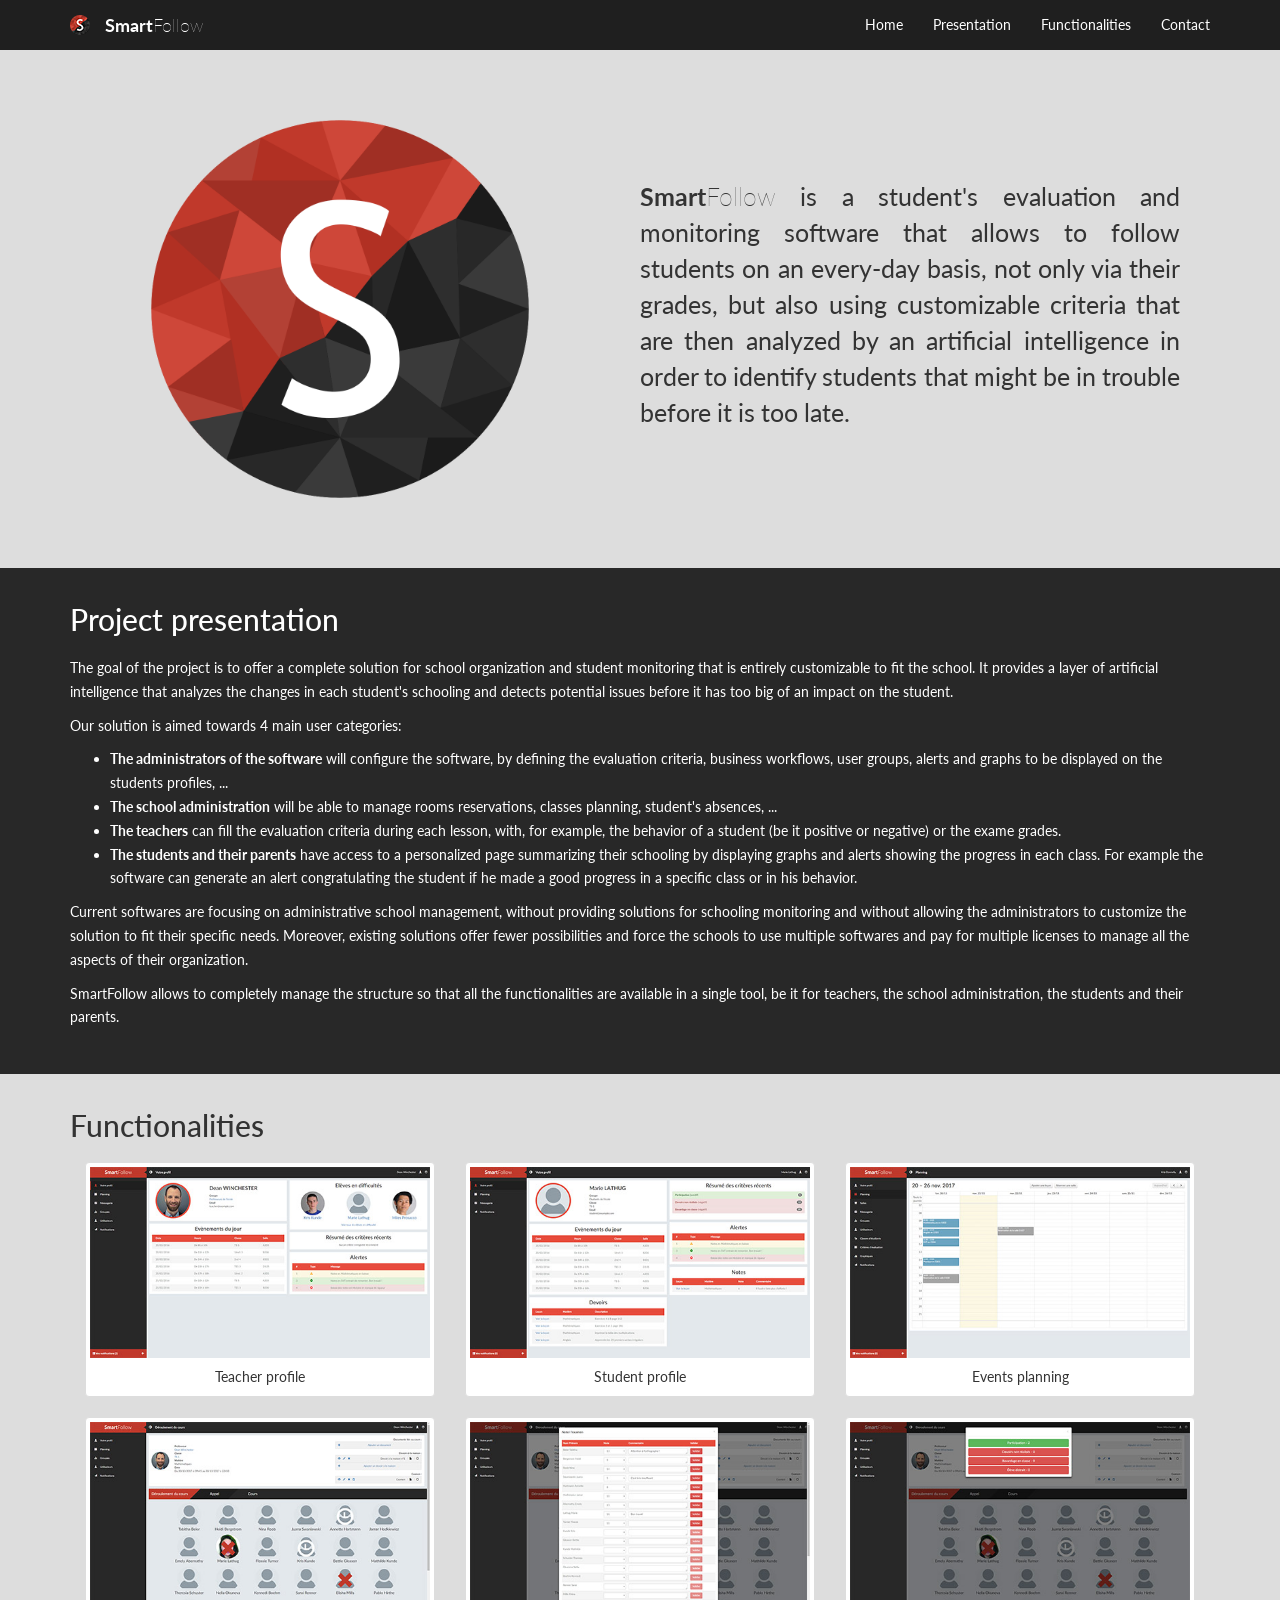
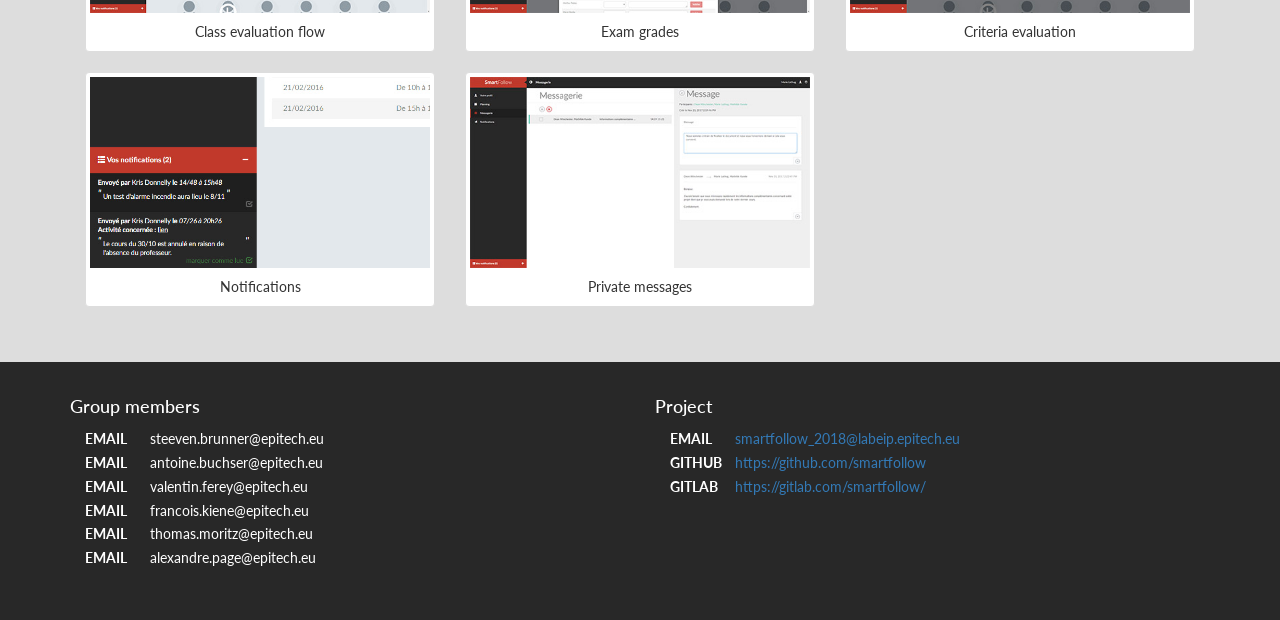
==== commit 20e55974: "Completed text translation" ====
--- a/index.html
+++ b/index.html
@@ -51,7 +51,7 @@
 								<span class="brand-name"><strong>Smart</strong>Follow</span> is a student's evaluation and monitoring software
 								that allows to follow students on an every-day basis,
 								not only via their grades,
-								but also using customizable criteria,
+								but also using customizable criteria
 								that are then analyzed by an artificial intelligence
 								in order to identify students that might be in trouble before it is too late.
 							</p>
@@ -66,7 +66,7 @@
 				<div class="container">
 					<div class="row">
 						<div class="col-md-12">
-							<h2>Présentation du projet</h2>
+							<h2>Project presentation</h2>
 
 							<p>
 								The goal of the project is to offer a complete solution for school organization and student monitoring that is entirely customizable to fit the school. It provides a layer of artificial intelligence that analyzes the changes in each student's schooling and detects potential issues before it has too big of an impact on the student.
@@ -81,12 +81,10 @@
 								<li><strong>The students and their parents</strong> have access to a personalized page summarizing their schooling by displaying graphs and alerts showing the progress in each class. For example the software can generate an alert congratulating the student if he made a good progress in a specific class or in his behavior.</li>
 							</ul>
 
+							<p>Current softwares are focusing on administrative school management, without providing solutions for schooling monitoring and without allowing the administrators to customize the solution to fit their specific needs. Moreover, existing solutions offer fewer possibilities and force the schools to use multiple softwares and pay for multiple licenses to manage all the aspects of their organization.</p>
+
 							<p>
-								A l'heure actuelle les logiciels existants se contentent d'effectuer la gestion administrative des structures scolaires, sans proposer de solution pour le suivi scolaire des étudiants et d'adapter la solution aux besoins de l'établissement. De plus, l'existant n'offre pas de solution complète et doit s'ajouter au dessus des logiciels de gestion de la vie scolaire et de la base de données de la structure.
-							</p>
-
-							<p>
-								Notre solution permet de gérer intégralement la structure afin de proposer un outil unique pour les professeurs, l'équipe administrative (secrétariat, direction, ...) ainsi que les élèves et leurs parents réunissant les fonctionnalités nécessaires à la gestion de l'établissement (réservation des salles, gestion des classes, messagerie, ...), la gestion administrative (processus de recrutement et d'évolution du cursus de l'élève), la gestion des ressources pédagogiques (documents déposés par les professeurs, devoirs, ...) et d'y ajouter le suivi pédagogique via une intelligence artificielle qui analysera les comportements et les résultats de l'étudiant, ainsi que lui permettre de se tenir informé des événements de sa scolarité (devoirs à rendre, professeur absent, réunions, ...) via des notifications automatiques.
+								SmartFollow allows to completely manage the structure so that all the functionalities are available in a single tool, be it for teachers, the school administration, the students and their parents.
 							</p>
 						</div>
 					</div>
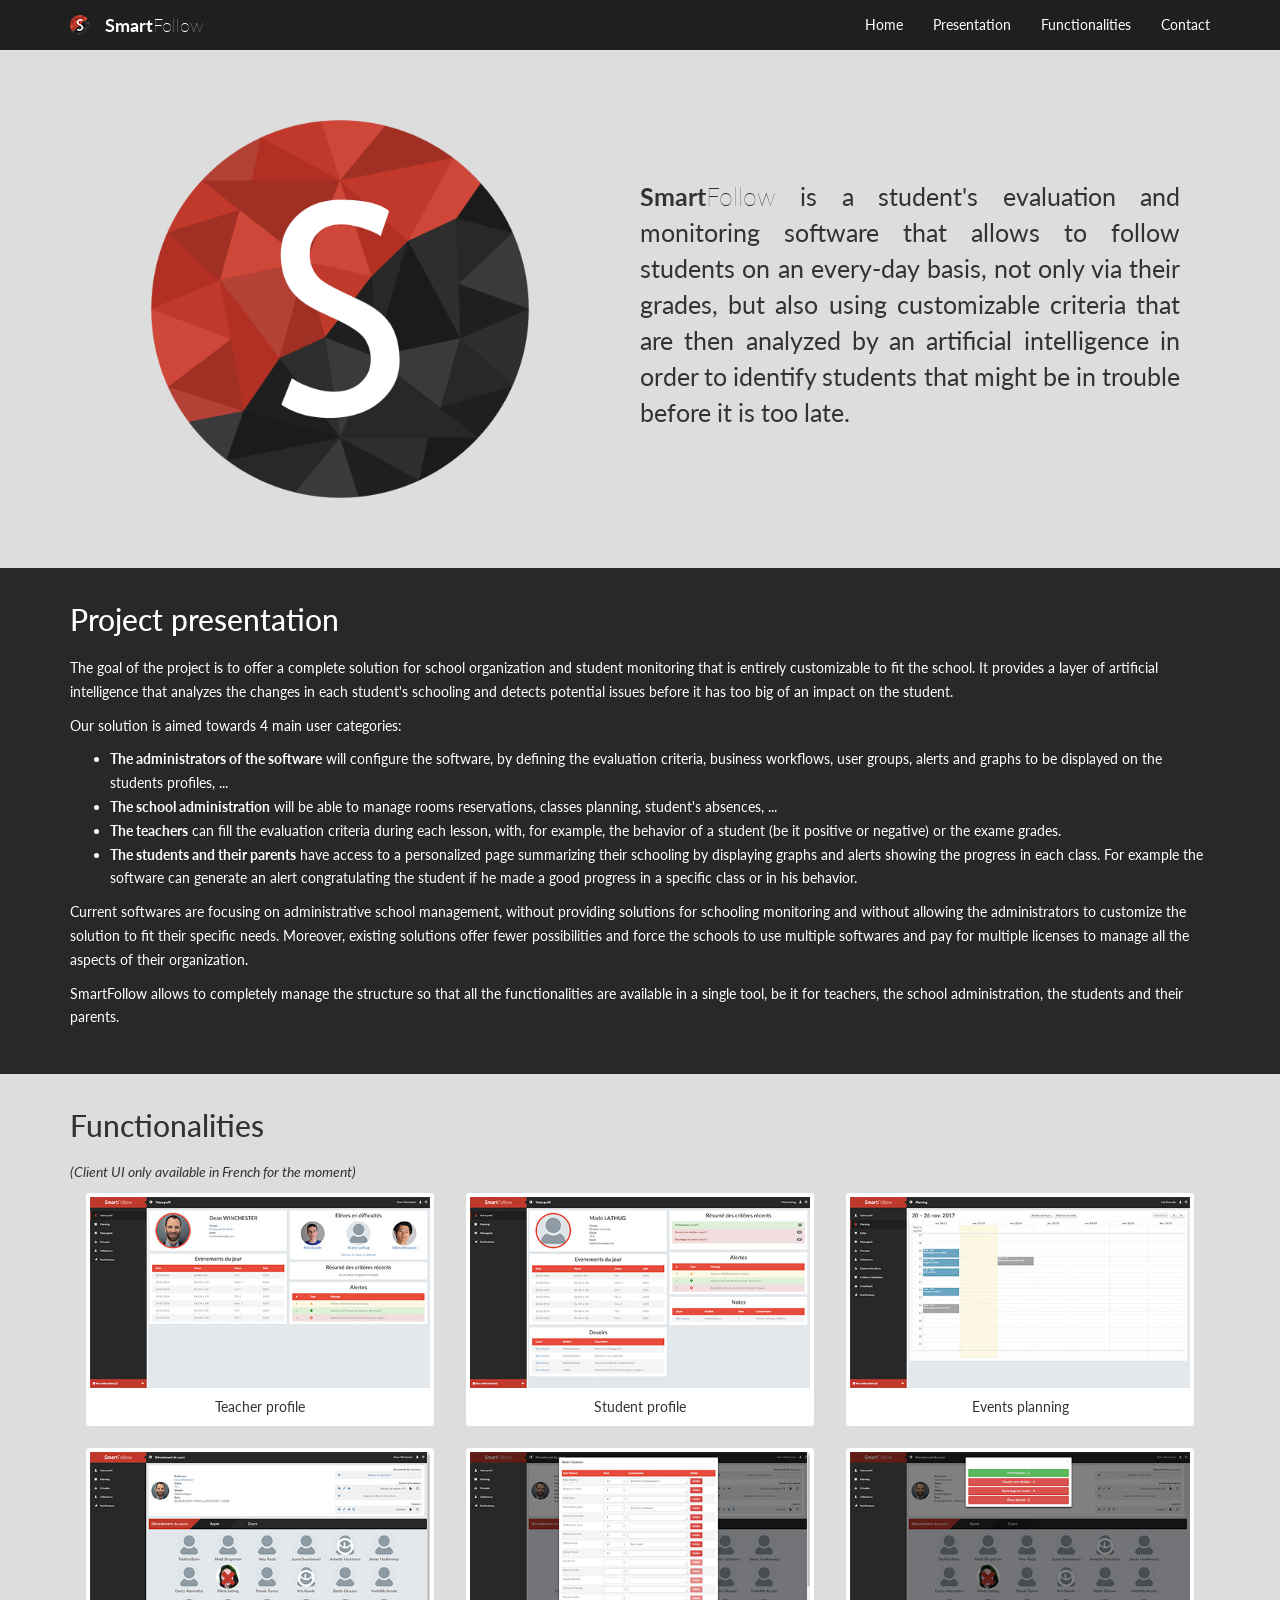
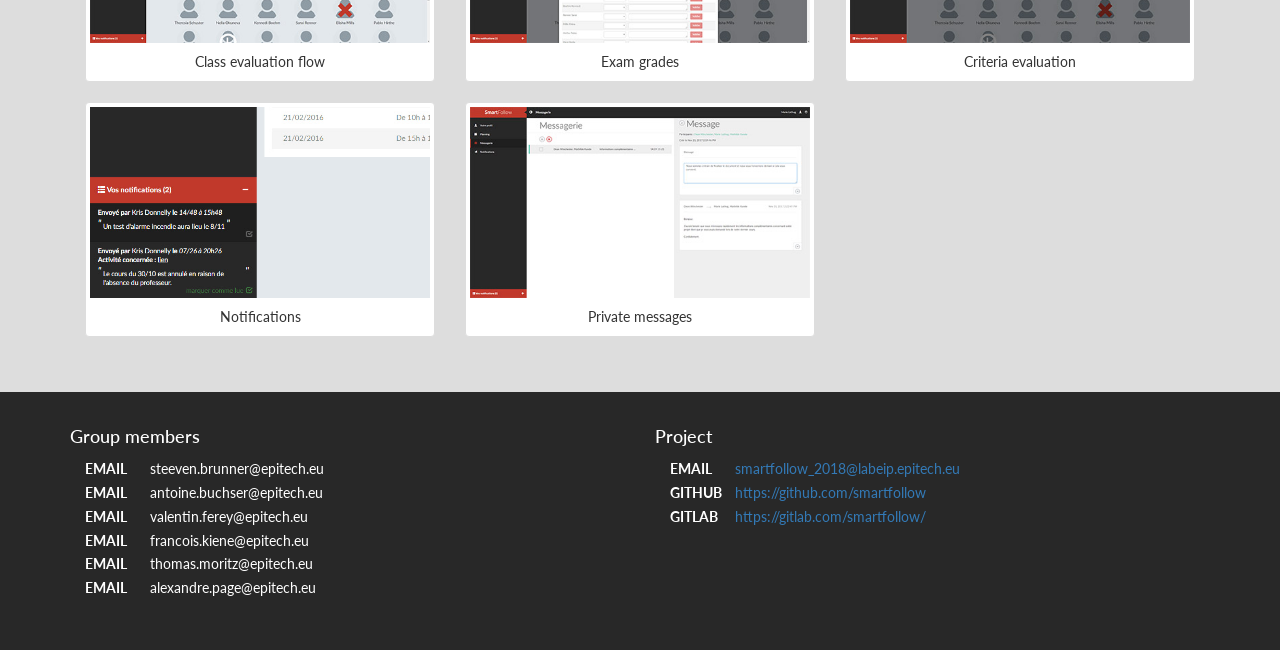
==== commit 17b8291f: "Display warning message for UI language" ====
--- a/index.html
+++ b/index.html
@@ -99,6 +99,8 @@
 						<div class="col-md-12">
 							<h2>Functionalities</h2>
 
+							<p><em>(Client UI only available in French for the moment)</em></p>
+
 							<div class="col-md-4">
 								<div class="thumbnail" data-type="modal" data-src="gallery/profile_teacher.jpg">
 									<img src="gallery/profile_teacher_small.jpg" alt="">
